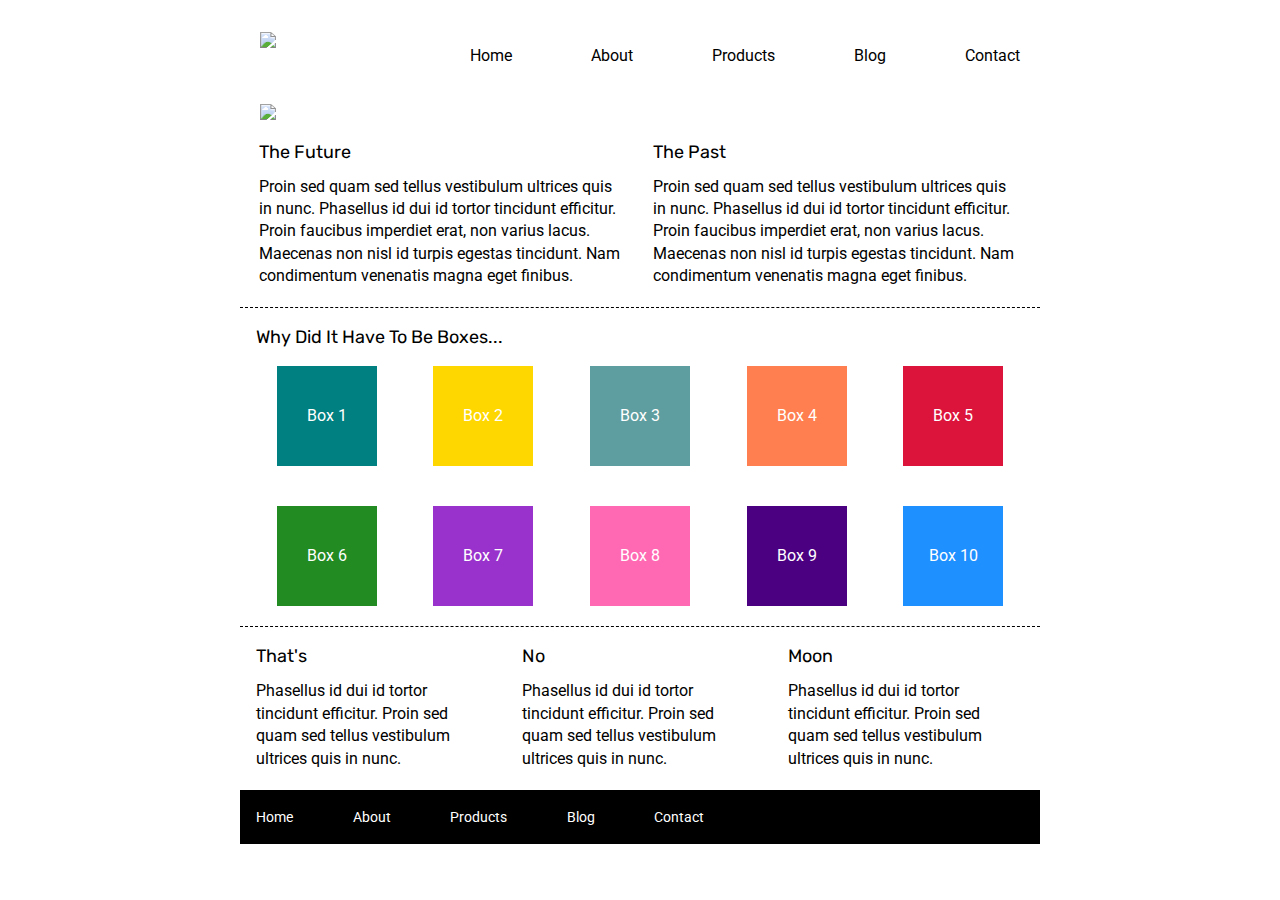
==== index.html @ 0c1b8b39 "added header and nav, linked new about.html file" ====
<!doctype html>

<html lang="en">
<head>
  <meta charset="utf-8">

  <title>Sprint Challenge - Home</title>

  <link href="https://fonts.googleapis.com/css?family=Roboto|Rubik" rel="stylesheet">
  <link rel="stylesheet" href="style/index.css">

</head>

<body>
    <div class="container">
        <header class="header-content">
            <div class="container">
                <img src="./assets/lambda-black.png">
            </div>
            <div>
                <nav class="nav-content">
                    <a href="index.html">
                        Home
                    </a>
                    <a href="./about.html">
                        About
                    </a>
                    <a href="products.html">
                        Products
                    </a>
                    <a href="blog.html">
                        Blog
                    </a>
                    <a href="contact.html">
                        Contact
                    </a>
                </nav>
            </div>
        </header>
        <div class="image-container">
            <img src="assets/jumbo.jpg">
        </div>
   
        <section class="top-content">
            <div class="text-container">
                <h2>The Future</h2>
                <p>Proin sed quam sed tellus vestibulum ultrices quis in nunc. Phasellus id dui id tortor tincidunt efficitur. Proin faucibus imperdiet erat, non varius lacus. Maecenas non nisl id turpis egestas tincidunt. Nam condimentum venenatis magna eget finibus.</p>
            </div>
            <div class="text-container">
                <h2>The Past</h2>
                <p>Proin sed quam sed tellus vestibulum ultrices quis in nunc. Phasellus id dui id tortor tincidunt efficitur. Proin faucibus imperdiet erat, non varius lacus. Maecenas non nisl id turpis egestas tincidunt. Nam condimentum venenatis magna eget finibus.</p>
            </div>
        </section>
        
        <section class="middle-content">
        
            <h2>Why Did It Have To Be Boxes...</h2>
            
            <div class="boxes">
                <div class="box1">Box 1</div>
                <div class="box2">Box 2</div>
                <div class="box3">Box 3</div>
                <div class="box4">Box 4</div>
                <div class="box5">Box 5</div>
                <div class="box6">Box 6</div>
                <div class="box7">Box 7</div>
                <div class="box8">Box 8</div>
                <div class="box9">Box 9</div>
                <div class="box10">Box 10</div>
            </div>
        
        </section>

        <section class="bottom-content">

            <div class="text-container">
                <h2>That's</h2>
                <p>Phasellus id dui id tortor tincidunt efficitur. Proin sed quam sed tellus vestibulum ultrices quis in nunc.</p>
            </div>
            <div class="text-container">
                <h2>No</h2>
                <p>Phasellus id dui id tortor tincidunt efficitur. Proin sed quam sed tellus vestibulum ultrices quis in nunc.</p>
            </div>
            <div class="text-container">
                <h2>Moon</h2>
                <p>Phasellus id dui id tortor tincidunt efficitur. Proin sed quam sed tellus vestibulum ultrices quis in nunc.</p>
            </div>

        </section>
        
        <footer>
            <nav>
                <a href="#">Home</a>
                <a href="#">About</a>
                <a href="#">Products</a>
                <a href="#">Blog</a>
                <a href="#">Contact</a>
            </nav>
        </footer>
    </div><!-- container -->        
</body>
</html>
---- style/index.css ----
/* http://meyerweb.com/eric/tools/css/reset/ 
   v2.0 | 20110126
   License: none (public domain)
*/

html, body, div, span, applet, object, iframe,
h1, h2, h3, h4, h5, h6, p, blockquote, pre,
a, abbr, acronym, address, big, cite, code,
del, dfn, em, img, ins, kbd, q, s, samp,
small, strike, strong, sub, sup, tt, var,
b, u, i, center,
dl, dt, dd, ol, ul, li,
fieldset, form, label, legend,
table, caption, tbody, tfoot, thead, tr, th, td,
article, aside, canvas, details, embed, 
figure, figcaption, footer, header, hgroup, 
menu, nav, output, ruby, section, summary,
time, mark, audio, video {
	margin: 0;
	padding: 0;
	border: 0;
	font-size: 100%;
	font: inherit;
	vertical-align: baseline;
}
/* HTML5 display-role reset for older browsers */
article, aside, details, figcaption, figure, 
footer, header, hgroup, menu, nav, section {
	display: block;
}
body {
	line-height: 1;
}
ol, ul {
	list-style: none;
}
blockquote, q {
	quotes: none;
}
blockquote:before, blockquote:after,
q:before, q:after {
	content: '';
	content: none;
}
table {
	border-collapse: collapse;
	border-spacing: 0;
}

* {
    box-sizing: border-box;
}

html, body {
    height: 100%;
    font-family: 'Roboto', sans-serif;
}

h1, h2, h3, h4, h5 {
    font-size: 18px;
    margin-bottom: 15px;
    font-family: 'Rubik', sans-serif;
}

p {
    line-height: 1.4;
}

.container {
    width: 800px;
    margin: 0 auto;
}
.image-container {
    margin: 20px;
}

.header-content {
    display:flex;
    justify-content: center;
    align-items: center;
    padding: 20px;
}

.nav-content {
    display:flex;
    justify-content:space-between;
    margin-top: 5%;
    width:550px;
}
.nav-content a {
    text-decoration: none;
    color:black;
}    
.top-content {
    display: flex;
    flex-wrap: wrap;
    justify-content: space-evenly;
    margin-bottom: 20px;
    border-bottom: 1px dashed black;
}

.top-content .text-container {
    width: 48%;
    padding: 0 1%;
    padding-bottom: 20px;  
}

.middle-content {
    margin-bottom: 20px;
    border-bottom: 1px dashed black;
}

.middle-content h2 {
    padding: 0 2%;
    margin-bottom: 0;
}

.middle-content .boxes {
    display: flex;
    flex-wrap: wrap;
    justify-content: space-evenly;
}
/*
* [ ] box1: `teal`
* [ ] box2: `gold`
* [ ] box3: `cadetblue`
* [ ] box4: `coral`
* [ ] box5: `crimson`
* [ ] box6: `forestgreen`
* [ ] box7: `darkorchid`
* [ ] box8: `hotpink`
* [ ] box9: `indigo`
* [ ] box10: `dodgerblue`
*/
.middle-content .boxes .box1 {
    width: 12.5%;
    height: 100px;
    background: teal;
    margin: 20px 2.5%;
    color: white;
    display: flex;
    align-items: center;
    justify-content: center;
}
.middle-content .boxes .box2 {
    width: 12.5%;
    height: 100px;
    background: gold;
    margin: 20px 2.5%;
    color: white;
    display: flex;
    align-items: center;
    justify-content: center;
}
.middle-content .boxes .box3 {
    width: 12.5%;
    height: 100px;
    background: cadetblue;
    margin: 20px 2.5%;
    color: white;
    display: flex;
    align-items: center;
    justify-content: center;
}
.middle-content .boxes .box4 {
    width: 12.5%;
    height: 100px;
    background: coral;
    margin: 20px 2.5%;
    color: white;
    display: flex;
    align-items: center;
    justify-content: center;
}
.middle-content .boxes .box5 {
    width: 12.5%;
    height: 100px;
    background: crimson;
    margin: 20px 2.5%;
    color: white;
    display: flex;
    align-items: center;
    justify-content: center;
}
.middle-content .boxes .box6 {
    width: 12.5%;
    height: 100px;
    background: forestgreen;
    margin: 20px 2.5%;
    color: white;
    display: flex;
    align-items: center;
    justify-content: center;
}
.middle-content .boxes .box7 {
    width: 12.5%;
    height: 100px;
    background: darkorchid;
    margin: 20px 2.5%;
    color: white;
    display: flex;
    align-items: center;
    justify-content: center;
}
.middle-content .boxes .box8 {
    width: 12.5%;
    height: 100px;
    background: hotpink;
    margin: 20px 2.5%;
    color: white;
    display: flex;
    align-items: center;
    justify-content: center;
}
.middle-content .boxes .box9 {
    width: 12.5%;
    height: 100px;
    background: indigo;
    margin: 20px 2.5%;
    color: white;
    display: flex;
    align-items: center;
    justify-content: center;
}
.middle-content .boxes .box10 {
    width: 12.5%;
    height: 100px;
    background: dodgerblue;
    margin: 20px 2.5%;
    color: white;
    display: flex;
    align-items: center;
    justify-content: center;
}

.bottom-content {
    display: flex;
    margin: 0 2% 20px;
    justify-content: space-around;
}

.bottom-content .text-container {
    padding-right: 4%;
}

.bottom-content .text-container:last-child {
    padding-right: 0;
}

footer {
    width: 100%;
    background: black;
}

footer nav {
    width: 60%;
    display: flex;
    justify-content: space-between;
    align-items: center;
    padding: 20px 2%;
    font-size: 14px;
}

footer nav a {
    color: white;
    text-decoration: none;
}
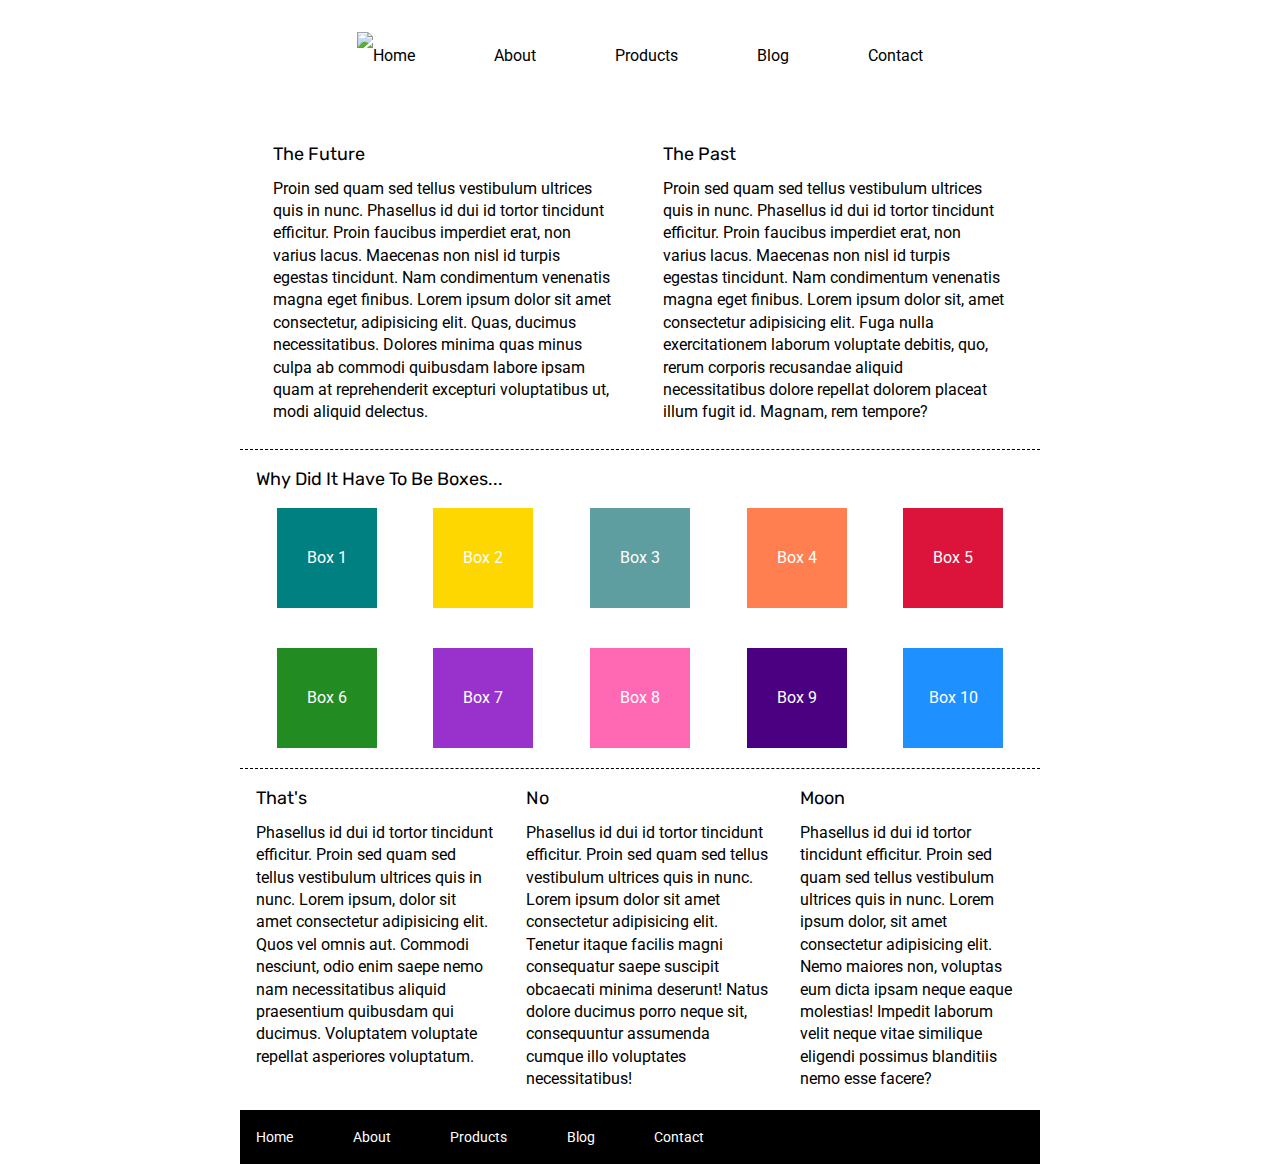
==== commit 8035a78b: "more updates to @media(max-width:500px),image& line spacing, paragraph layout" ====
--- a/index.html
+++ b/index.html
@@ -14,7 +14,7 @@
 <body>
     <div class="container">
         <header class="header-content">
-            <div class="container">
+            <div>
                 <img src="./assets/lambda-black.png">
             </div>
             <div>
@@ -38,17 +38,17 @@
             </div>
         </header>
         <div class="image-container">
-            <img src="assets/jumbo.jpg">
+            <img src="assets/jumbo.jpg" alt="">
         </div>
    
         <section class="top-content">
             <div class="text-container">
                 <h2>The Future</h2>
-                <p>Proin sed quam sed tellus vestibulum ultrices quis in nunc. Phasellus id dui id tortor tincidunt efficitur. Proin faucibus imperdiet erat, non varius lacus. Maecenas non nisl id turpis egestas tincidunt. Nam condimentum venenatis magna eget finibus.</p>
+                <p>Proin sed quam sed tellus vestibulum ultrices quis in nunc. Phasellus id dui id tortor tincidunt efficitur. Proin faucibus imperdiet erat, non varius lacus. Maecenas non nisl id turpis egestas tincidunt. Nam condimentum venenatis magna eget finibus. Lorem ipsum dolor sit amet consectetur, adipisicing elit. Quas, ducimus necessitatibus. Dolores minima quas minus culpa ab commodi quibusdam labore ipsam quam at reprehenderit excepturi voluptatibus ut, modi aliquid delectus.</p>
             </div>
             <div class="text-container">
                 <h2>The Past</h2>
-                <p>Proin sed quam sed tellus vestibulum ultrices quis in nunc. Phasellus id dui id tortor tincidunt efficitur. Proin faucibus imperdiet erat, non varius lacus. Maecenas non nisl id turpis egestas tincidunt. Nam condimentum venenatis magna eget finibus.</p>
+                <p>Proin sed quam sed tellus vestibulum ultrices quis in nunc. Phasellus id dui id tortor tincidunt efficitur. Proin faucibus imperdiet erat, non varius lacus. Maecenas non nisl id turpis egestas tincidunt. Nam condimentum venenatis magna eget finibus. Lorem ipsum dolor sit, amet consectetur adipisicing elit. Fuga nulla exercitationem laborum voluptate debitis, quo, rerum corporis recusandae aliquid necessitatibus dolore repellat dolorem placeat illum fugit id. Magnam, rem tempore?</p>
             </div>
         </section>
         
@@ -75,15 +75,15 @@
 
             <div class="text-container">
                 <h2>That's</h2>
-                <p>Phasellus id dui id tortor tincidunt efficitur. Proin sed quam sed tellus vestibulum ultrices quis in nunc.</p>
+                <p>Phasellus id dui id tortor tincidunt efficitur. Proin sed quam sed tellus vestibulum ultrices quis in nunc. Lorem ipsum, dolor sit amet consectetur adipisicing elit. Quos vel omnis aut. Commodi nesciunt, odio enim saepe nemo nam necessitatibus aliquid praesentium quibusdam qui ducimus. Voluptatem voluptate repellat asperiores voluptatum.</p>
             </div>
             <div class="text-container">
                 <h2>No</h2>
-                <p>Phasellus id dui id tortor tincidunt efficitur. Proin sed quam sed tellus vestibulum ultrices quis in nunc.</p>
+                <p>Phasellus id dui id tortor tincidunt efficitur. Proin sed quam sed tellus vestibulum ultrices quis in nunc. Lorem ipsum dolor sit amet consectetur adipisicing elit. Tenetur itaque facilis magni consequatur saepe suscipit obcaecati minima deserunt! Natus dolore ducimus porro neque sit, consequuntur assumenda cumque illo voluptates necessitatibus!</p>
             </div>
             <div class="text-container">
                 <h2>Moon</h2>
-                <p>Phasellus id dui id tortor tincidunt efficitur. Proin sed quam sed tellus vestibulum ultrices quis in nunc.</p>
+                <p>Phasellus id dui id tortor tincidunt efficitur. Proin sed quam sed tellus vestibulum ultrices quis in nunc. Lorem ipsum dolor, sit amet consectetur adipisicing elit. Nemo maiores non, voluptas eum dicta ipsam neque eaque molestias! Impedit laborum velit neque vitae similique eligendi possimus blanditiis nemo esse facere?</p>
             </div>
 
         </section>
--- a/style/index.css
+++ b/style/index.css
@@ -71,6 +71,7 @@
     margin: 0 auto;
 }
 .image-container {
+    width: 100%;
     margin: 20px;
 }
 
@@ -100,9 +101,10 @@
 }
 
 .top-content .text-container {
-    width: 48%;
+    width: 45%;
     padding: 0 1%;
-    padding-bottom: 20px;  
+    padding-bottom: 20px; 
+    margin: 5px; 
 }
 
 .middle-content {
@@ -264,4 +266,86 @@
 footer nav a {
     color: white;
     text-decoration: none;
+}
+
+@media(max-width:500px) {
+    .container {
+        width:500px;
+        
+    }
+
+    .header-content {
+        flex-direction: column;
+        font-size: 30px;
+        font-weight:lighter;
+        text-align: center;
+        border: 1px solid black;
+        
+    }
+
+    .nav-content {
+        flex-direction: column;
+        justify-content: center;
+        line-height: 1.5;
+    }
+
+    .image-container {
+        width: 500px;
+        margin: 0;
+    }
+     .image-container img {
+         width: 500px;
+         height: 135px;
+     }
+
+    .top-content {
+        border: 1px solid red;
+        flex-direction: column;
+    }
+
+    
+    .top-content .text-container {
+        width: 100%;
+        padding: 5% 10%;
+        padding-bottom: 20px; 
+        margin: 20px; 
+        border:1px solid green;
+    }
+    footer nav {
+        font-size: 1.5rem;
+        flex-direction: column;
+    }
+
+    h2 {
+        font-size: 1.5rem;
+    }
+
+    .middle-content .boxes {
+        justify-content: center;
+        align-items: center;
+        flex-direction: column;
+        border-bottom: none;
+    }
+
+    .box1,.box2, .box3, .box4, .box5, .box6, .box7, .box8, .box9, .box10 {
+        width:100px;
+        height:100px;
+    }
+    .middle-content {
+        flex-direction:column;
+        margin:10px;
+        border-bottom: none;
+    }
+    .bottom-content {
+        flex-direction: column;
+    }
+    footer nav {
+        flex-direction: column;
+        justify-content: center;
+        align-items: space-between;
+    }
+    /** {
+        width: 500px;
+    }*/
+
 }